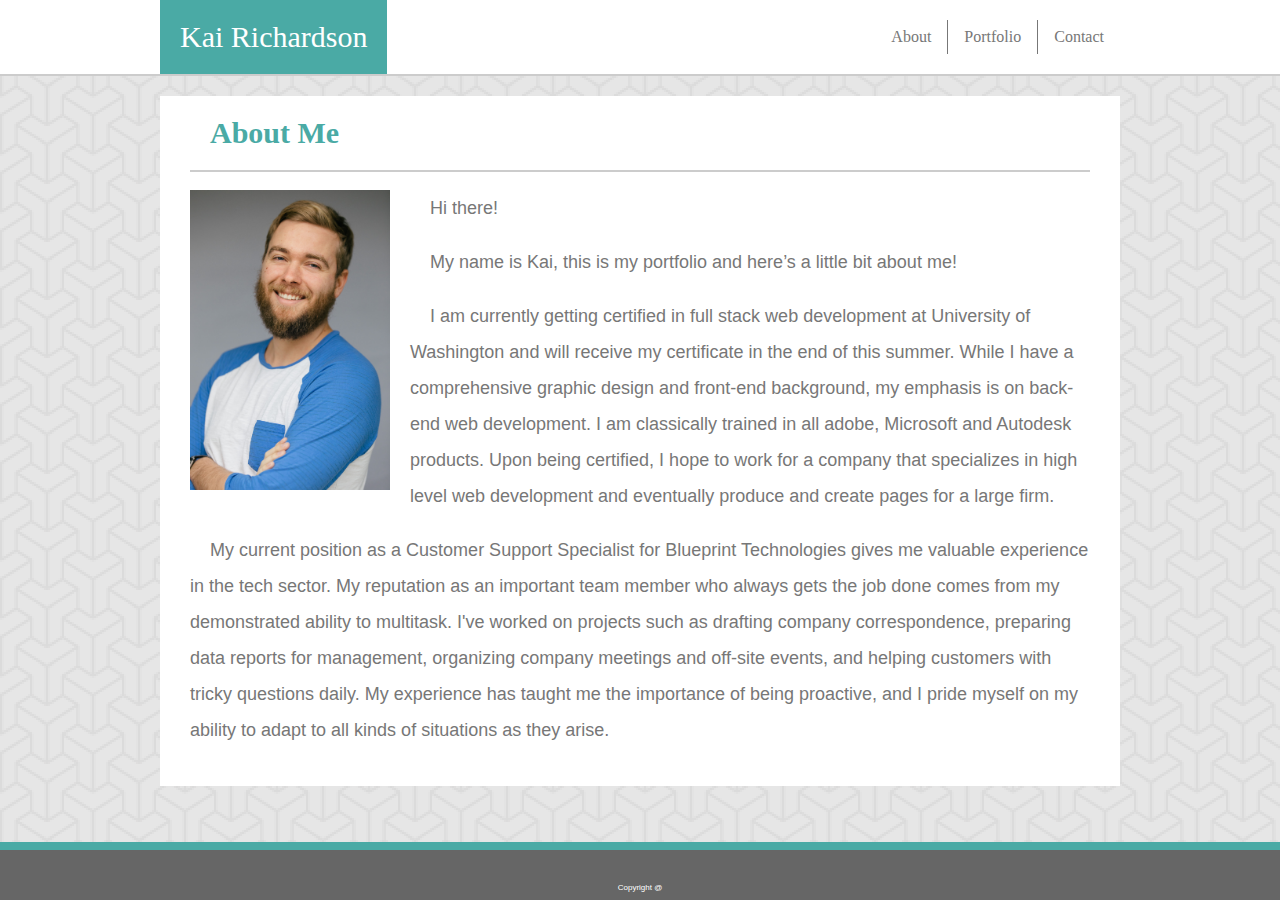
==== index.html @ 65589d1f "first push" ====
<!DOCTYPE html>
<html>
<head>
    <meta charset="utf-8">
    <meta http-equiv="X-UA-Compatible" content="IE=edge">
    <title>portfolio</title>
    <meta name="viewport" content="width=device-width, initial-scale=1">
    <link rel="stylesheet" type="text/css" media="screen" href="assets/css/style.css" />
</head>
<body>

<div class="clearfix">

    <!-- this is the header with the nav bar in it -->
    <header id="header">
        <div id="insideheader">
            <a id="name">Kai Richardson</a>
            <nav id="navi"> 
                <a href="contact.html">Contact</a>
                <a href="portfolio.html">Portfolio</a>
                <a href="index.html">About</a>
            </nav>
        </div>
    </header>

    <!-- this is the main body of text -->
    <section id="main">
        <div id="mainhead">
            <a>About Me</a>
        </div>
        <div id="mainbody">
            <img src="assets/images/my-face-smile.jpg" alt="my face" height="300" id="face">
            <p class="textbody">    Hi there!</p>
            <p class="textbody">    My name is Kai, this is my portfolio and here’s a little bit about me!</p>
            <p class="textbody">    I am currently getting certified in full stack web development at University of Washington and will receive my certificate in the end of this summer. While I have a comprehensive graphic design and front-end background, my emphasis is on back-end web development. I am classically trained in all adobe, Microsoft and Autodesk products. Upon being certified, I hope to work for a company that specializes in high level web development and eventually produce and create pages for a large firm. </p>
            <p class="textbody">    My current position as a Customer Support Specialist for Blueprint Technologies gives me valuable experience in the tech sector. My reputation as an important team member who always gets the job done comes from my demonstrated ability to multitask. I've worked on projects such as drafting company correspondence, preparing data reports for management, organizing company meetings and off-site events, and helping customers with tricky questions daily. My experience has taught me the importance of being proactive, and I pride myself on my ability to adapt to all kinds of situations as they arise.</p>
        </div>
    </section>
    
</div>

    <!-- this is the footer of the page -->
    <footer id="footer">
        <div id="foottext">
            <p>Copyright @</p>
        </div>
    </footer>

</body>
</html>
---- assets/css/style.css ----
body {
    margin: 0;
    background: url("../images/background.png");
    background-repeat: repeat;
    min-height: 100vh;
    display: flex;
    flex-direction: column;
}
/* header starts here */
#header {
    height: 74px;
    background: #ffffff;
    border-bottom: 2px solid #cccccc;
}

#insideheader {
    margin: 0 auto;
    top: 0;
    height: 74px;
    width: 960px;
    position: center;
    background: #ffffff;
}

#name {
    font-family: Georgia, 'Times New Roman', Times, serif;
    float: left;
    padding: 20px;
    top: 0;
    font-size: 30px;
    color: #ffffff;
    background-color: #4aaaa5;
}


#navi {
    padding-top: 20px;
    right: 0;
}

#navi a:not(:first-child) {
    border-right: 1px solid #777777;
}

#navi a {
    font-family: Georgia, 'Times New Roman', Times, serif;
    float: right;
    display: block;
    text-align: center;
    padding: 8px 16px;
    text-decoration: none;
    color: #777777;
}

#navi a:hover {
    background-color: #4aaaa5;
    color: #ffffff;
}

#main {
    flex: 1;
    margin: 20px auto;
    width: 900px;
    background: #ffffff;
    padding: 0 30px 20px 30px;
}

#mainhead {
    padding: 20px;
    font-family: Georgia, 'Times New Roman', Times, serif;
    font-size: 30px;
    color: #4aaaa5;
    border-bottom: 2px solid #cccccc;
    font-weight: bold;
}
/* body for 'about' page */
#mainbody {
    font-size: 18px;
    color: #777777;
}

.textbody {
    font-family: 'Arial', 'Helvetica Neue', Helvetica, sans-serif;
    white-space: pre-wrap;
    line-height: 2;
}

#face {
    margin: 0px 20px 20px 0px;
    float: left;
}

/* body for 'contact' page */

#contactform {
    white-space: pre-line;
}

label {
    color: #777777;

}

input[type=text], textarea {
    width: 850px;
    resize: vertical;
    margin: 5px 0 5px 0;
    font-family: 'Arial', 'Helvetica Neue', Helvetica, sans-serif;
    padding: 10px;
}

input[type=submit] {
    background-color: #4aaaa5;
    color: #ffffff;
    border: 0px;
    padding: 10px;
    font-family: 'Arial', 'Helvetica Neue', Helvetica, sans-serif;
    font-size: 20px;
}

input[type=submit]:hover {
    background-color: #2b6865;
}

/* body for 'portfolio' page */

#bucket {
    width: 65%;
    height: 800px;
}

.column {
    position: relative;
    margin: 20px 0;
    width: 45%;
    float: left;
    height: 200px;
}

.column p:hover {
    background-color: #2b6865;
}

.column:nth-of-type(even) {
    float: right;
}

.column p {
    font-family: Georgia, 'Times New Roman', Times, serif;
    background: #4aaaa5;
    color: #ffffff;
    text-align: center;
    padding: 20px 0;
    width: 100%;
    position: absolute;
    bottom: 0px;
}

#proj1 {
    background: url("../images/hangman.jpg");
    background-size: cover;
    background-repeat: no-repeat;

}

 #proj2 {
    background: url("../images/trivia.jpg");
    background-size: cover;
    background-repeat: no-repeat;
} 

#proj3 {
    background: url("../images/Rock-Paper-Scissors.jpg");
    background-size: cover;
    background-repeat: no-repeat;
}

#proj4 {
    background: url("../images/rpg.jpg");
    background-size: cover;
    background-repeat: no-repeat;
}

#proj5 {
    background: url("../images/app.jpg");
    background-size: cover;
    background-repeat: no-repeat;
} 

.clearfix::after {
    content: "";
    display: block;
    clear: both;
}

/* footer starts here */
#footer {
    margin-top: auto;
    position: relative;
    bottom: 0;
    width: 100%;
    border-top: 8px solid #4aaaa5;
    background-color: #666666;
    height: 50px;
    text-align: center;
}

#foottext {
    color: #ffffff;
    font-size: 8px;
    padding-top: 25px;
    font-family: 'Arial', 'Helvetica Neue', Helvetica, sans-serif;
}
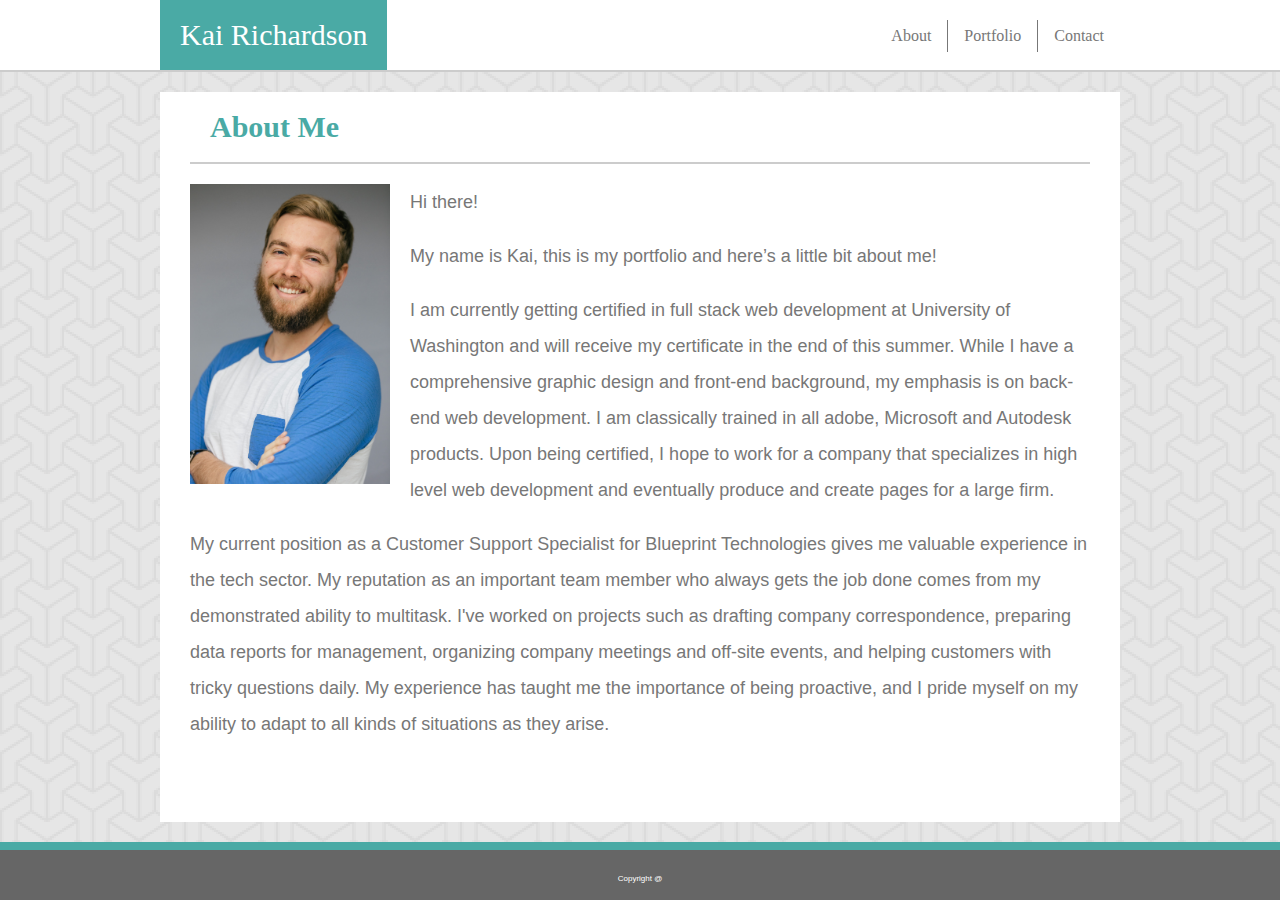
==== commit 4993ba20: "final" ====
--- a/index.html
+++ b/index.html
@@ -5,11 +5,10 @@
     <meta http-equiv="X-UA-Compatible" content="IE=edge">
     <title>portfolio</title>
     <meta name="viewport" content="width=device-width, initial-scale=1">
+    <link rel="stylesheet" type="text/css" media="screen" href="assets/css/reset.css" />
     <link rel="stylesheet" type="text/css" media="screen" href="assets/css/style.css" />
 </head>
 <body>
-
-<div class="clearfix">
 
     <!-- this is the header with the nav bar in it -->
     <header id="header">
@@ -29,15 +28,16 @@
             <a>About Me</a>
         </div>
         <div id="mainbody">
-            <img src="assets/images/my-face-smile.jpg" alt="my face" height="300" id="face">
-            <p class="textbody">    Hi there!</p>
-            <p class="textbody">    My name is Kai, this is my portfolio and here’s a little bit about me!</p>
-            <p class="textbody">    I am currently getting certified in full stack web development at University of Washington and will receive my certificate in the end of this summer. While I have a comprehensive graphic design and front-end background, my emphasis is on back-end web development. I am classically trained in all adobe, Microsoft and Autodesk products. Upon being certified, I hope to work for a company that specializes in high level web development and eventually produce and create pages for a large firm. </p>
-            <p class="textbody">    My current position as a Customer Support Specialist for Blueprint Technologies gives me valuable experience in the tech sector. My reputation as an important team member who always gets the job done comes from my demonstrated ability to multitask. I've worked on projects such as drafting company correspondence, preparing data reports for management, organizing company meetings and off-site events, and helping customers with tricky questions daily. My experience has taught me the importance of being proactive, and I pride myself on my ability to adapt to all kinds of situations as they arise.</p>
+            <img src="assets/images/my-face-smile.jpg" alt="my face" id="face">
+            <p class="textbody">Hi there!</p>
+            <br>
+            <p class="textbody">My name is Kai, this is my portfolio and here’s a little bit about me!</p>
+            <br>
+            <p class="textbody">I am currently getting certified in full stack web development at University of Washington and will receive my certificate in the end of this summer. While I have a comprehensive graphic design and front-end background, my emphasis is on back-end web development. I am classically trained in all adobe, Microsoft and Autodesk products. Upon being certified, I hope to work for a company that specializes in high level web development and eventually produce and create pages for a large firm. </p>
+            <br>
+            <p class="textbody">My current position as a Customer Support Specialist for Blueprint Technologies gives me valuable experience in the tech sector. My reputation as an important team member who always gets the job done comes from my demonstrated ability to multitask. I've worked on projects such as drafting company correspondence, preparing data reports for management, organizing company meetings and off-site events, and helping customers with tricky questions daily. My experience has taught me the importance of being proactive, and I pride myself on my ability to adapt to all kinds of situations as they arise.</p>
         </div>
     </section>
-    
-</div>
 
     <!-- this is the footer of the page -->
     <footer id="footer">
--- a/assets/css/style.css
+++ b/assets/css/style.css
@@ -8,34 +8,28 @@
 }
 /* header starts here */
 #header {
-    height: 74px;
+    height: 70px;
     background: #ffffff;
     border-bottom: 2px solid #cccccc;
 }
 
 #insideheader {
     margin: 0 auto;
-    top: 0;
-    height: 74px;
     width: 960px;
     position: center;
-    background: #ffffff;
 }
 
 #name {
     font-family: Georgia, 'Times New Roman', Times, serif;
     float: left;
     padding: 20px;
-    top: 0;
     font-size: 30px;
     color: #ffffff;
     background-color: #4aaaa5;
 }
-
 
 #navi {
     padding-top: 20px;
-    right: 0;
 }
 
 #navi a:not(:first-child) {
@@ -56,7 +50,7 @@
     background-color: #4aaaa5;
     color: #ffffff;
 }
-
+/* header for each page body */
 #main {
     flex: 1;
     margin: 20px auto;
@@ -73,8 +67,10 @@
     border-bottom: 2px solid #cccccc;
     font-weight: bold;
 }
+
 /* body for 'about' page */
 #mainbody {
+    margin-top: 20px;
     font-size: 18px;
     color: #777777;
 }
@@ -88,6 +84,7 @@
 #face {
     margin: 0px 20px 20px 0px;
     float: left;
+    height: 300px; 
 }
 
 /* body for 'contact' page */
@@ -102,7 +99,7 @@
 }
 
 input[type=text], textarea {
-    width: 850px;
+    width: 875px;
     resize: vertical;
     margin: 5px 0 5px 0;
     font-family: 'Arial', 'Helvetica Neue', Helvetica, sans-serif;
@@ -132,7 +129,7 @@
 .column {
     position: relative;
     margin: 20px 0;
-    width: 45%;
+    width: 250px;
     float: left;
     height: 200px;
 }
@@ -153,7 +150,7 @@
     padding: 20px 0;
     width: 100%;
     position: absolute;
-    bottom: 0px;
+    bottom: 20px;
 }
 
 #proj1 {
@@ -163,7 +160,7 @@
 
 }
 
- #proj2 {
+#proj2 {
     background: url("../images/trivia.jpg");
     background-size: cover;
     background-repeat: no-repeat;
@@ -210,4 +207,113 @@
     font-size: 8px;
     padding-top: 25px;
     font-family: 'Arial', 'Helvetica Neue', Helvetica, sans-serif;
+}
+
+@media (max-width: 980px) { 
+    #insideheader {
+        width: 730px;
+    }
+
+    #main {
+        width: 670px;
+    }
+
+    /* contact body */
+    input[type=text], textarea {
+        width: 650px;
+    }
+    
+    #bucket {
+        width: 80%;
+    }
+    
+}
+
+@media (max-width: 768px) {  
+    #insideheader {
+        width: 610px;
+    }
+
+    #main {
+        width: 550px;
+    }
+
+    /* contact body */
+    input[type=text], textarea {
+        width: 525px;
+    }
+
+    #bucket {
+        width: 100%;
+    }
+
+}
+
+@media (max-width: 640px) {  
+    #header {
+        height: 110px;
+    }
+    
+    #insideheader {
+        padding-top: 0;
+        text-align: center;
+        width: 100%;
+    }
+    
+    #name {
+        float: center;
+        width: 100%;
+        text-align: center;
+        padding: 20px 0;
+    }
+    
+    #navi {
+        margin-top: 0;
+        padding-top: 82px;
+    }
+    
+    #navi a {
+        display: inline;
+        text-align: center;
+        float: none;
+    }
+
+    #navi a:not(:first-child) {
+        border-right: none;
+        border-left: 1px solid #777777;
+    }
+    
+    /* index body */
+    #main {
+        width: 440px;
+    }
+
+    #face {
+        width: 440px;
+        height: auto;
+    }
+
+    /* contact body */
+
+    input[type=text], textarea {
+        width: 415px;
+    }
+
+    #bucket {
+        width: 100%;
+        text-align: center;
+    }
+
+    .column {
+        position: center;
+        margin: 20px 0;
+        width: 100%;
+        float: left;
+        height: 300px;
+    }
+
+    .column:nth-of-type(even) {
+        float: left;
+    }
+    
 }